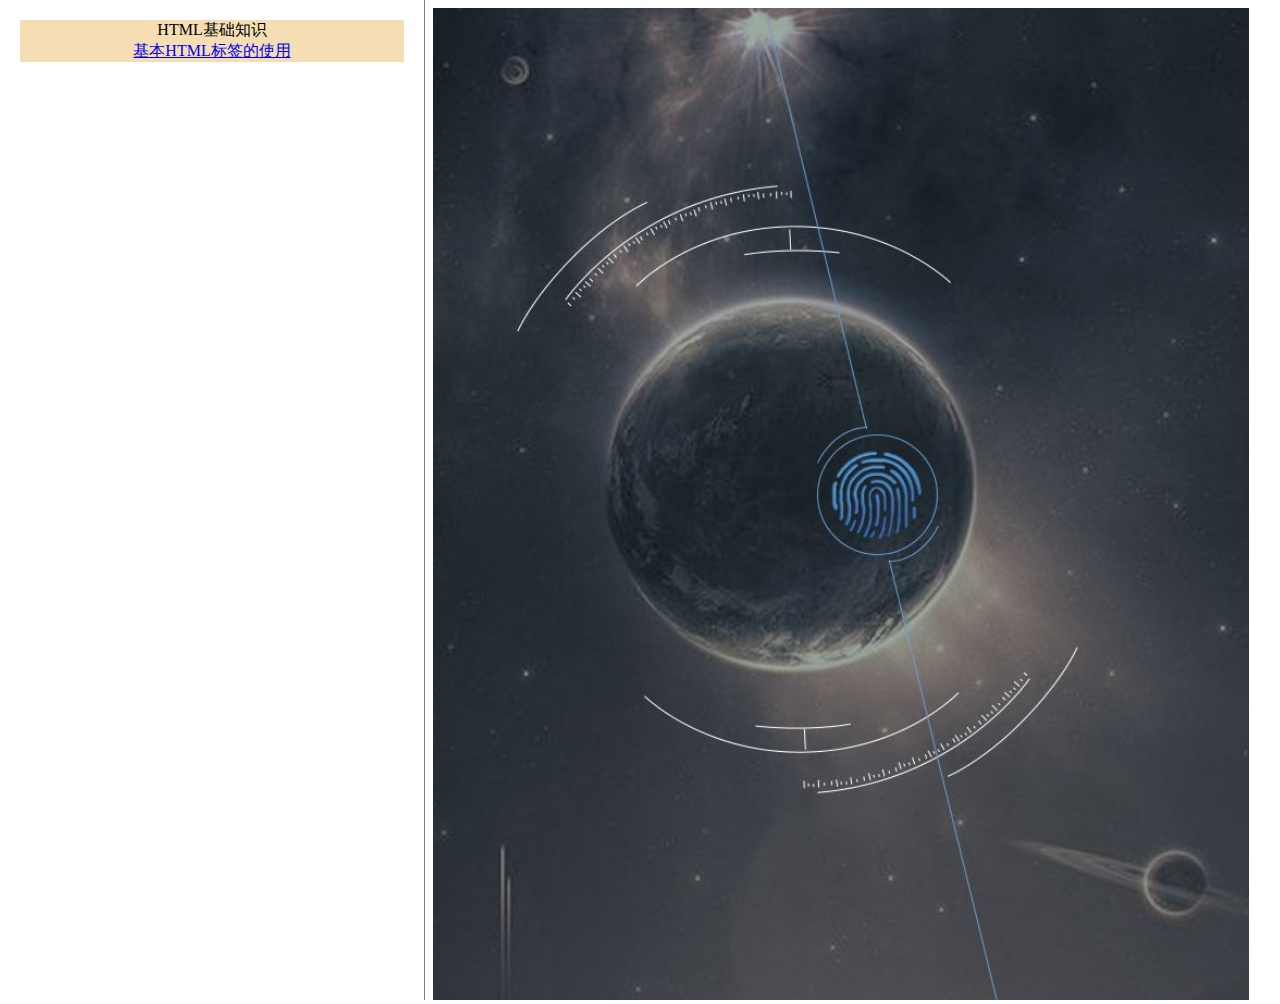
==== index.html @ 74562325 "make a list" ====
<!DOCTYPE html>
<html lang="en">

<head>
    <meta charset="UTF-8">
    <meta name="viewport" content="width=device-width, initial-scale=1.0">
    <meta http-equiv="X-UA-Compatible" content="ie=edge">
    <link rel="stylesheet" type="text/css" href="./css/list.css">
    <title>作业列表</title>
</head>

<body>

    <dl id="list">
        <dt>HTML基础知识</dt>
        <dd>
            <a href="./html/index.html" target="listName">基本HTML标签的使用</a>
        </dd>

    </dl>

    <div id="content">
        <iframe src="./bg.html" width="100%" height="100%" frameborder="0" name="listName"></iframe>
    </div>
</body>

</html>
---- css/list.css ----
* {
    margin: 0;
    padding: 0;
}

#list {
    float: left;
    width: 30%;
    height: 100%;
    margin: 20px;
    background-color: wheat;
    text-align: center;
}

#content {
    float: left;
    width: 65%;
    height: 1000px;
    border-left: 1px solid gray;
}
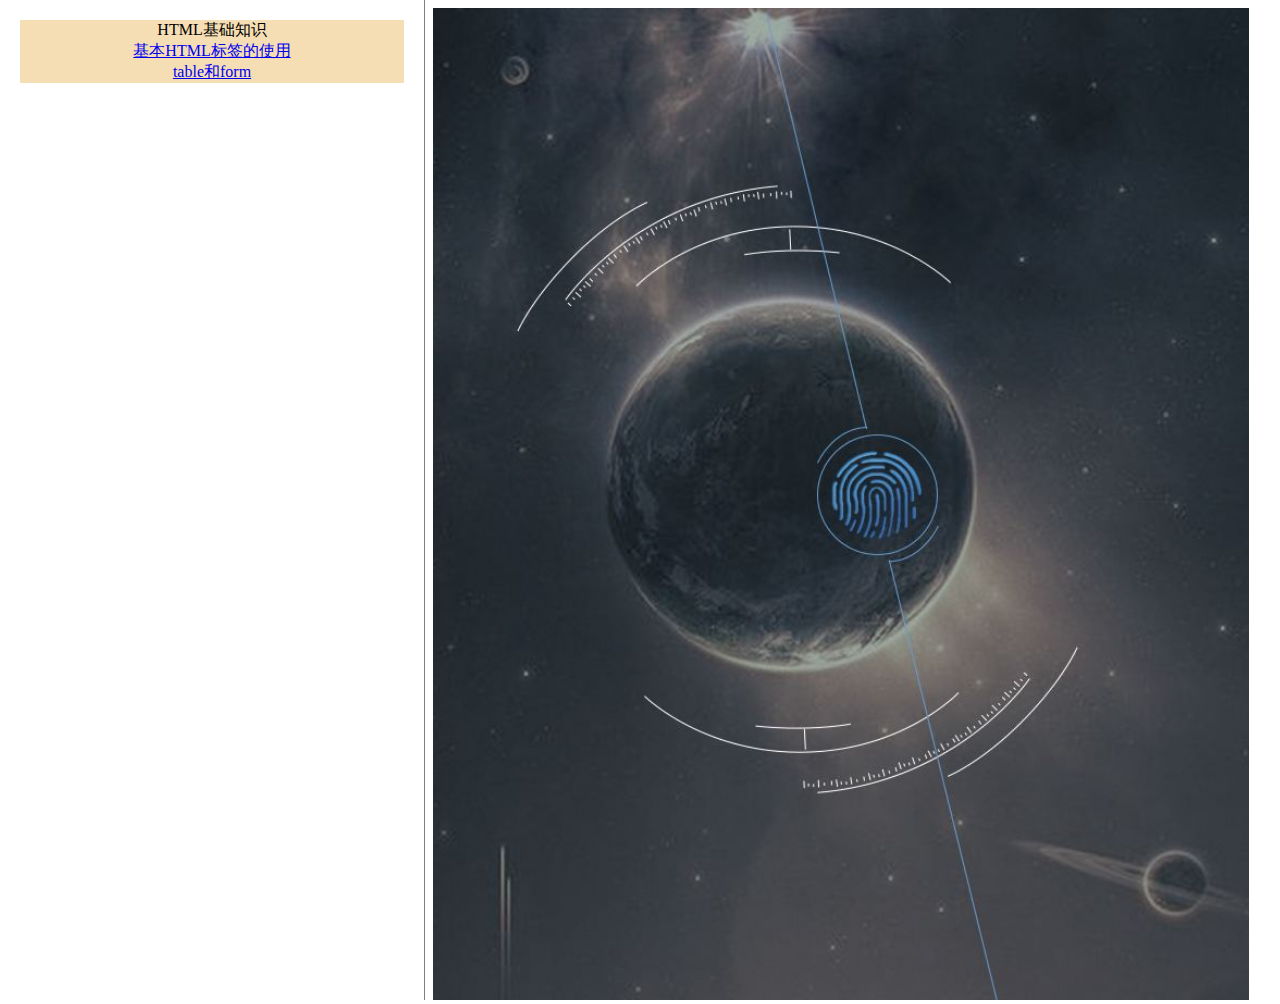
==== commit 0b1393d2: "add some table and form html" ====
--- a/index.html
+++ b/index.html
@@ -16,6 +16,9 @@
         <dd>
             <a href="./html/index.html" target="listName">基本HTML标签的使用</a>
         </dd>
+        <dd>
+            <a href="./html/task3.html" target="listName">table和form</a>
+        </dd>
 
     </dl>
 
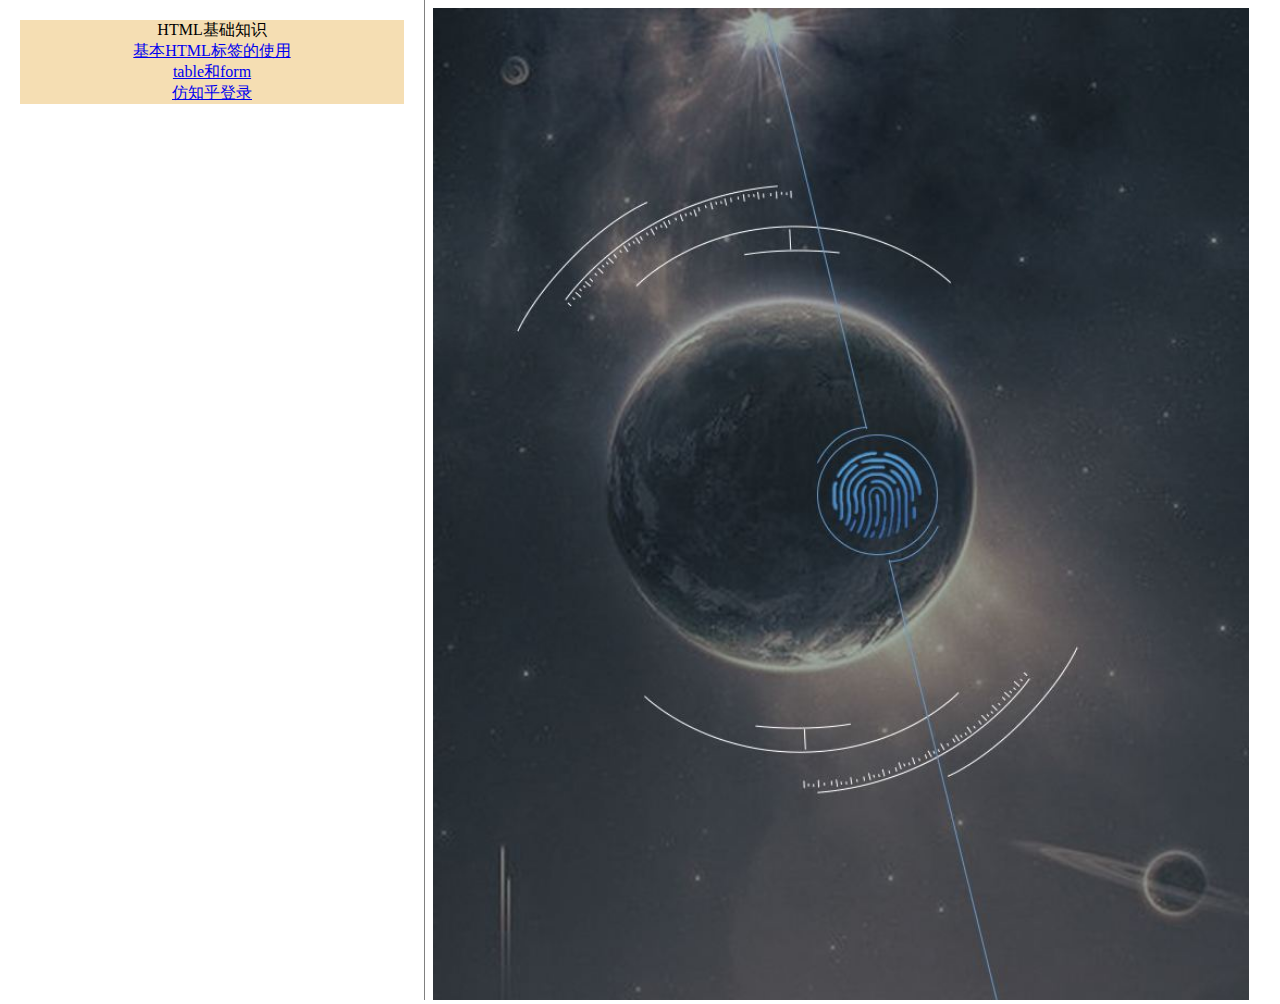
==== commit b1cb9bc2: "add a login page" ====
--- a/index.html
+++ b/index.html
@@ -19,7 +19,9 @@
         <dd>
             <a href="./html/task3.html" target="listName">table和form</a>
         </dd>
-
+        <dd>
+            <a href="./login/index.html" target="listName">仿知乎登录</a>
+        </dd>
     </dl>
 
     <div id="content">
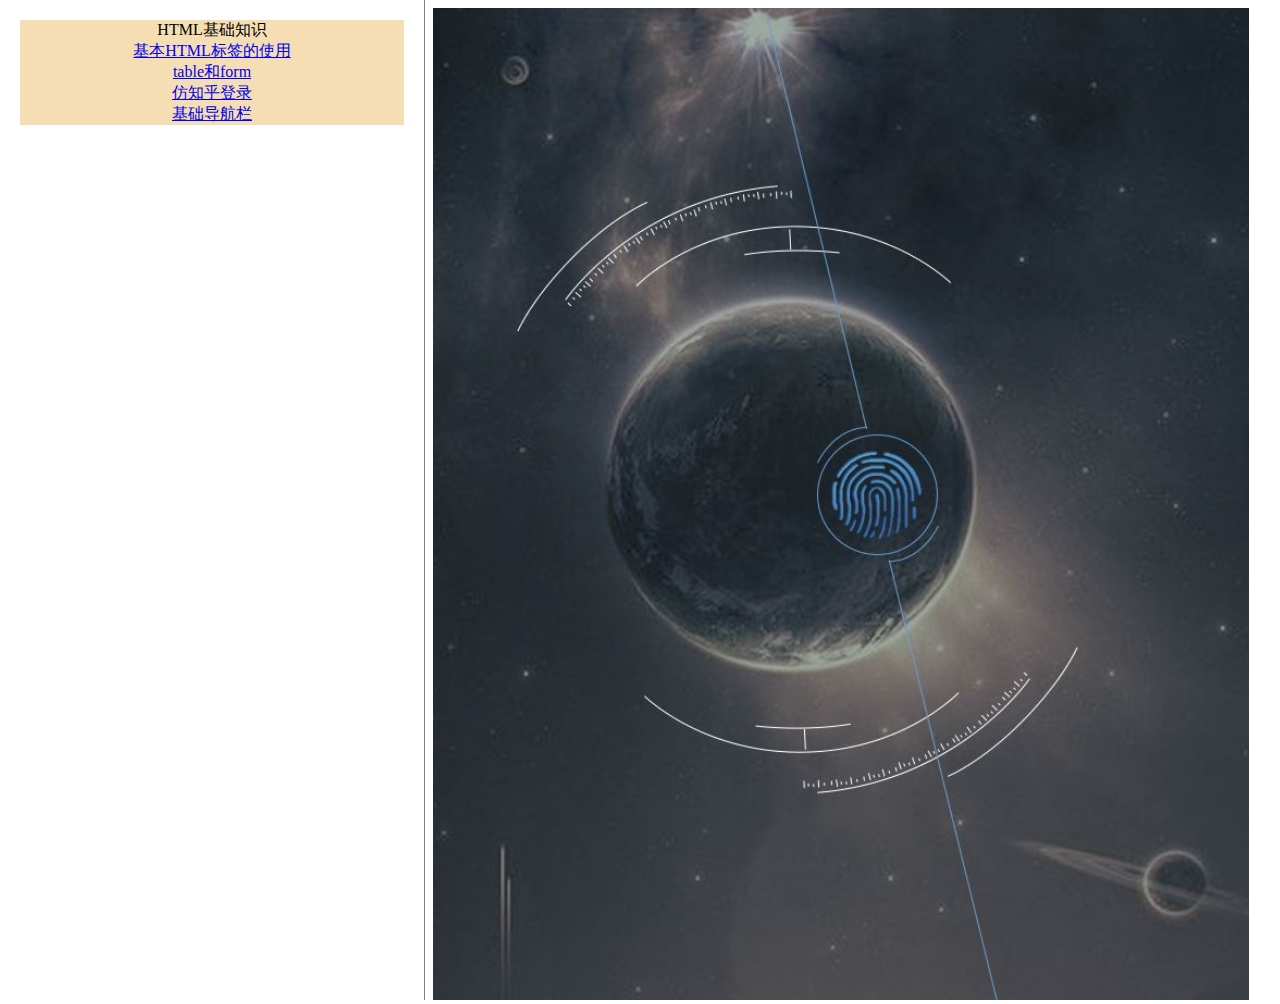
==== commit c6ebbb38: "add nav page" ====
--- a/index.html
+++ b/index.html
@@ -22,6 +22,9 @@
         <dd>
             <a href="./login/index.html" target="listName">仿知乎登录</a>
         </dd>
+        <dd>
+            <a href="./login/index.html" target="listName">基础导航栏</a>
+        </dd>
     </dl>
 
     <div id="content">
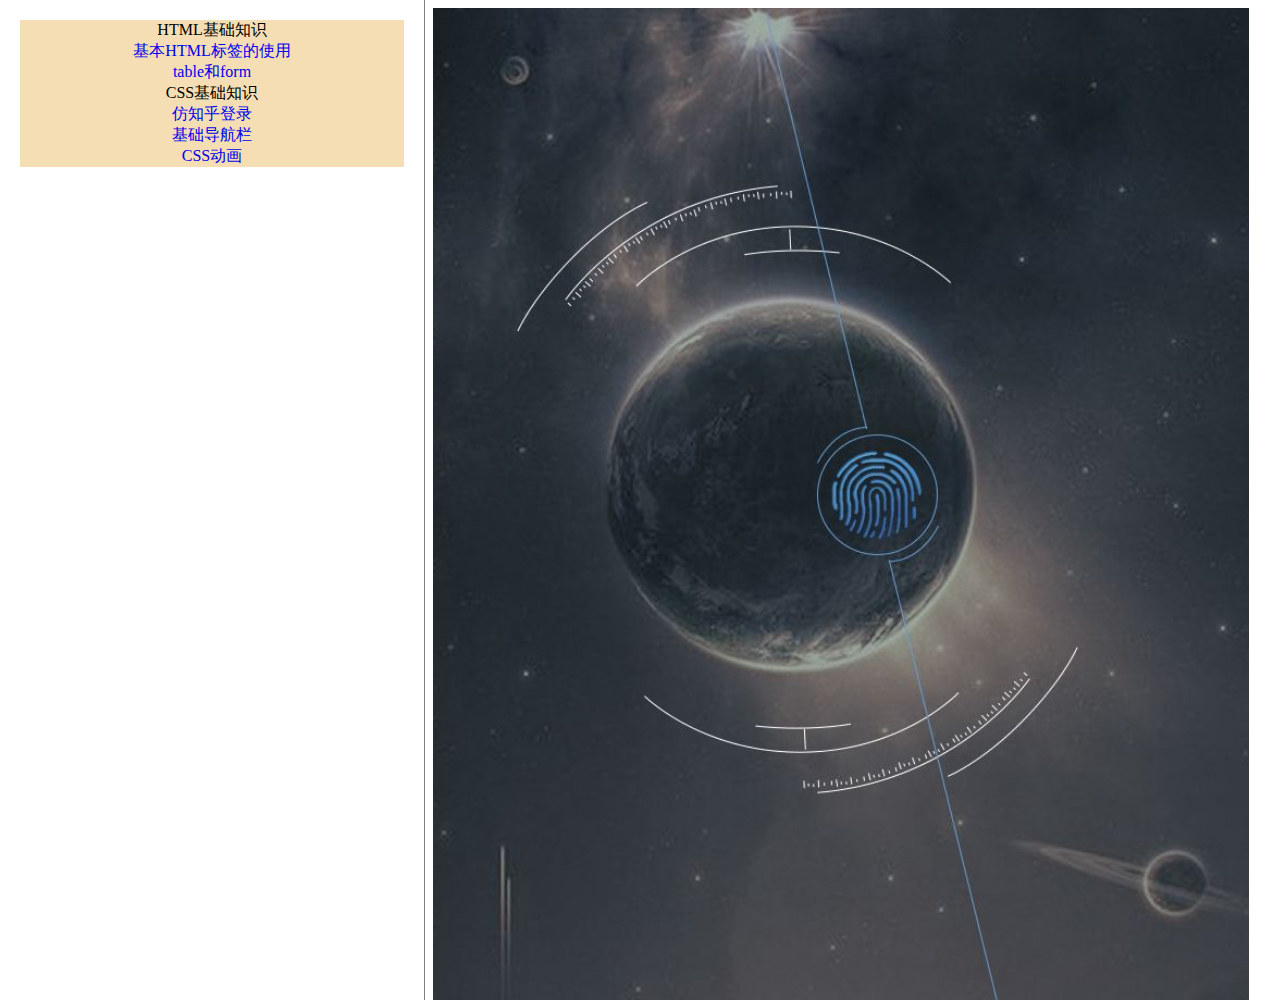
==== commit 0a6a8836: "add animation page" ====
--- a/index.html
+++ b/index.html
@@ -19,11 +19,15 @@
         <dd>
             <a href="./html/task3.html" target="listName">table和form</a>
         </dd>
+        <dt>CSS基础知识</dt>
         <dd>
             <a href="./login/index.html" target="listName">仿知乎登录</a>
         </dd>
         <dd>
-            <a href="./login/index.html" target="listName">基础导航栏</a>
+            <a href="./nav/index.html" target="listName">基础导航栏</a>
+        </dd>
+        <dd>
+            <a href="./animation/index.html" target="listName">CSS动画</a>
         </dd>
     </dl>
 
--- a/css/list.css
+++ b/css/list.css
@@ -1,6 +1,8 @@
 * {
     margin: 0;
     padding: 0;
+    list-style: none;
+    text-decoration: none;
 }
 
 #list {
